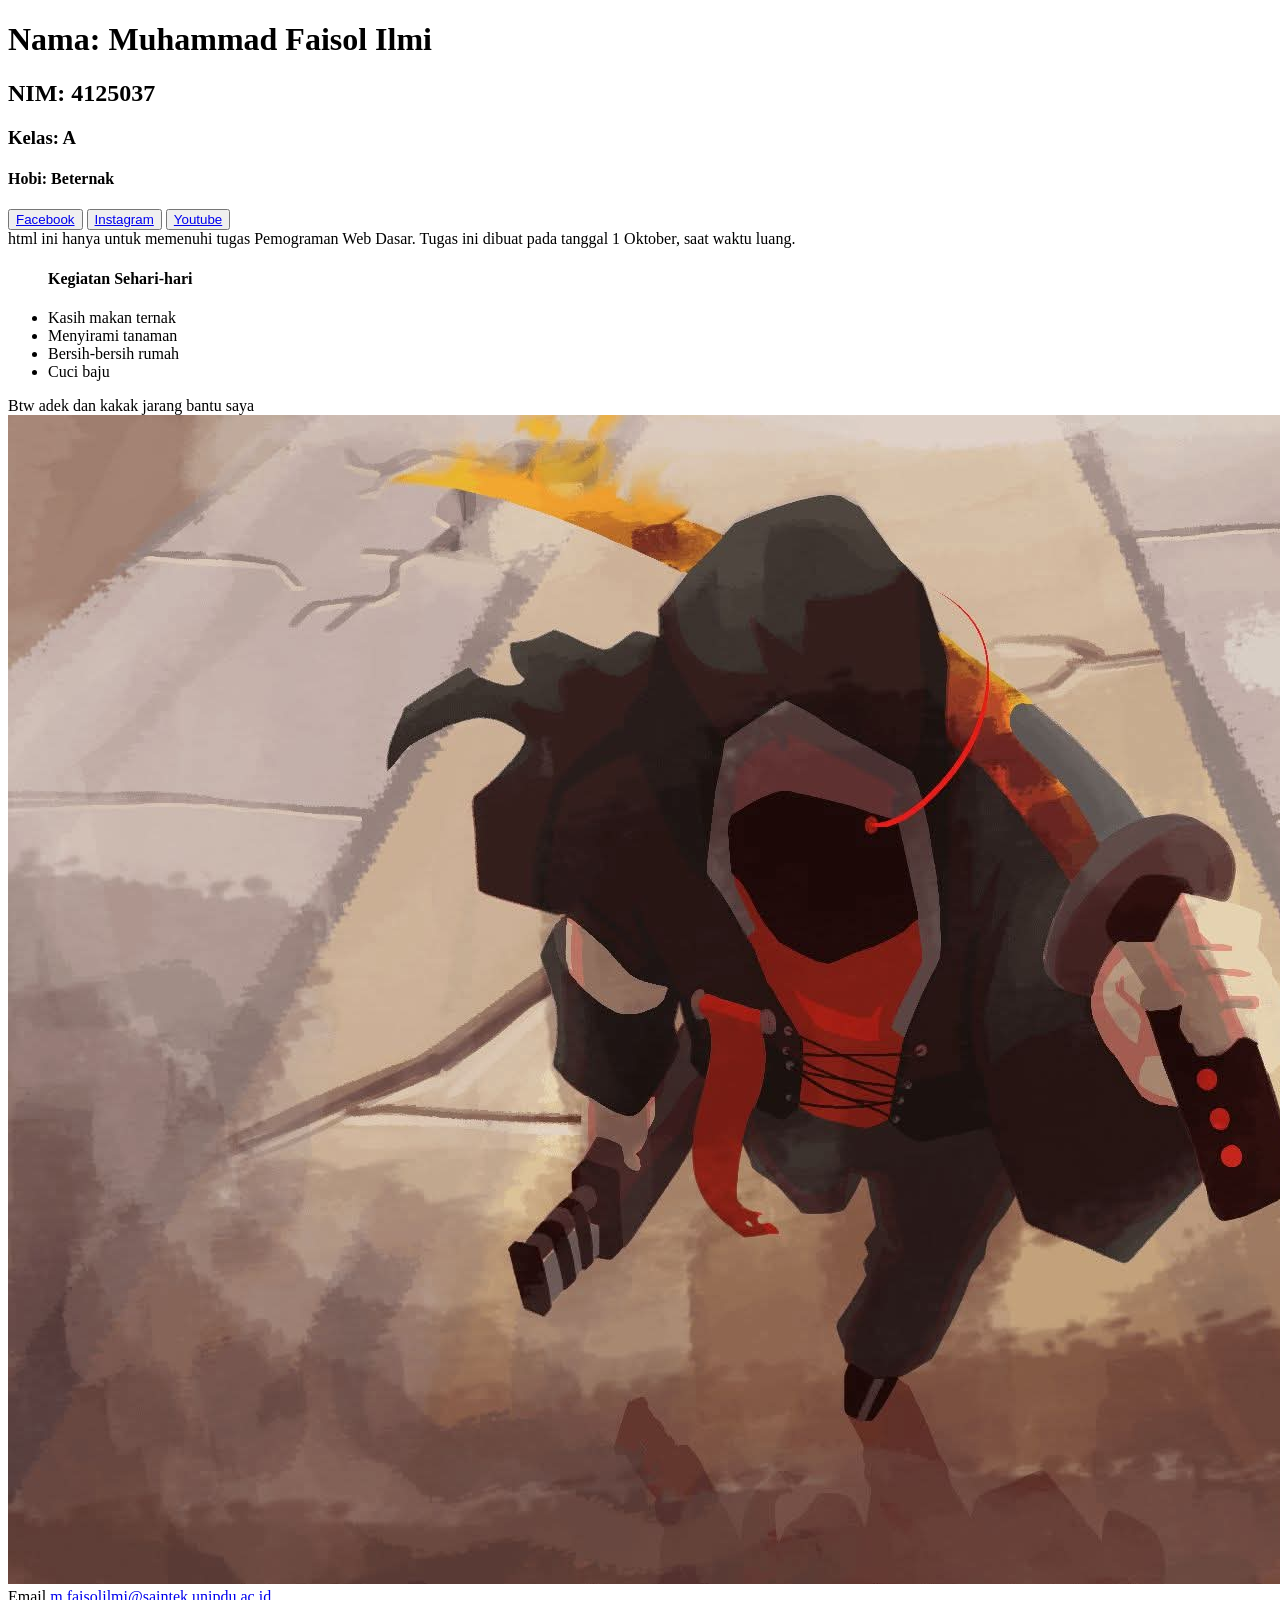
==== Belajar HTML/Praktek 2/4125037_Muhammad Faisol Ilmi-profil.html @ 5f5f9f75 "Add files via upload" ====
<!DOCTYPE html>
<html lang="id">
    <head>
        <meta charset="UTF-8">
            <title>Muhammad Faisol Ilmi</title>
    </head>
            <header>
                 <h1>Nama: Muhammad Faisol Ilmi </h1> 
                 <h2>NIM: 4125037</h2>
                 <h3>Kelas: A</h3>
                 <h4>Hobi: Beternak</h4>
            </header>
        
    <body>
        <nav>
           <button> <a href="https://www.facebook.com">Facebook</a> </button>
           <button> <a href="https://www.instagram.com">Instagram</a> </button>
           <button> <a href="https://www.youtube.com">Youtube</a> </button> 
        </nav>

        <main>
            <section>html ini hanya untuk memenuhi tugas Pemograman Web Dasar. Tugas ini dibuat pada tanggal 1 Oktober, saat waktu luang.</section>
            <ul>
                <h4>Kegiatan Sehari-hari</h4>
                <li>Kasih makan ternak</li>
                <li>Menyirami tanaman</li>
                <li>Bersih-bersih rumah</li>
                <li>Cuci baju</li>
            </ul>
            <aside>Btw adek dan kakak jarang bantu saya</aside>
        </main>

        <img src="Walpapper.jpg" alt="Wallpaper laptop saya">

    </body>

    <footer>
        Email <a href="m.faisolilmi@saintek.unipdu.ac.id">m.faisolilmi@saintek.unipdu.ac.id</a>
    </footer>

</html>
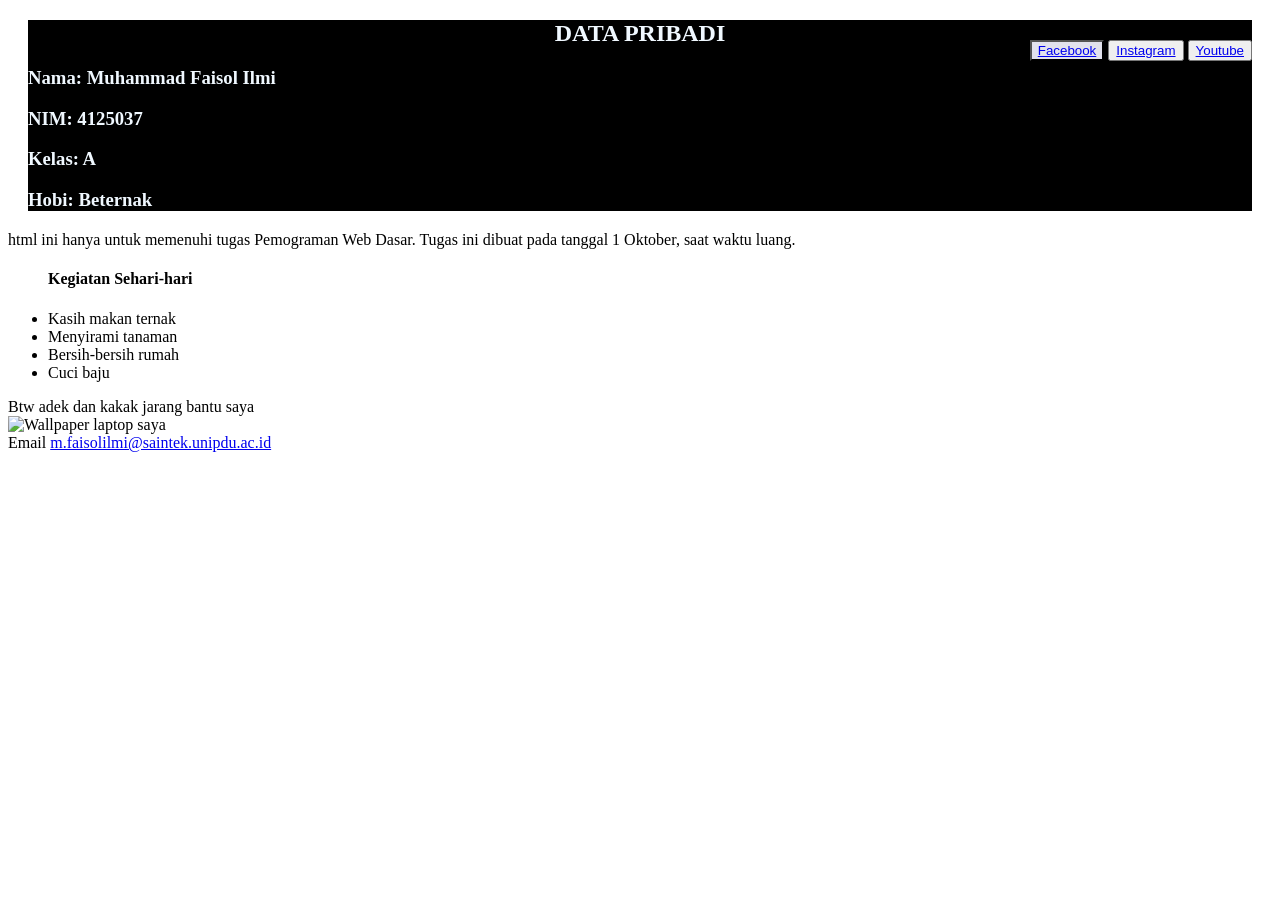
==== commit ba8b98a9: "Menambahkan file css" ====
--- a/Belajar HTML/Praktek 2/4125037_Muhammad Faisol Ilmi-profil.html
+++ b/Belajar HTML/Praktek 2/4125037_Muhammad Faisol Ilmi-profil.html
@@ -3,19 +3,23 @@
     <head>
         <meta charset="UTF-8">
             <title>Muhammad Faisol Ilmi</title>
+        <link rel="stylesheet" href="css/style.css">
     </head>
-            <header>
-                 <h1>Nama: Muhammad Faisol Ilmi </h1> 
-                 <h2>NIM: 4125037</h2>
-                 <h3>Kelas: A</h3>
-                 <h4>Hobi: Beternak</h4>
-            </header>
         
     <body>
+
+        <header>
+             <center><h2>DATA PRIBADI</h2> </center>
+             <h3>Nama: Muhammad Faisol Ilmi </h3> 
+             <h3>NIM: 4125037</h3>
+             <h3>Kelas: A</h3>
+             <h3>Hobi: Beternak</h3>
+        </header>
+        
         <nav>
-           <button> <a href="https://www.facebook.com">Facebook</a> </button>
-           <button> <a href="https://www.instagram.com">Instagram</a> </button>
-           <button> <a href="https://www.youtube.com">Youtube</a> </button> 
+           <button class="URL-fb"> <a href="https://www.facebook.com">Facebook</a> </button>
+           <button class="URL-ig"> <a href="https://www.instagram.com">Instagram</a> </button>
+           <button class="URL-yt"> <a href="https://www.youtube.com">Youtube</a> </button> 
         </nav>
 
         <main>
@@ -30,7 +34,7 @@
             <aside>Btw adek dan kakak jarang bantu saya</aside>
         </main>
 
-        <img src="Walpapper.jpg" alt="Wallpaper laptop saya">
+        <img class="img" src="img/Walpapper.jpg" alt="Wallpaper laptop saya">
 
     </body>
 
--- a/Belajar HTML/Praktek 2/css/style.css
+++ b/Belajar HTML/Praktek 2/css/style.css
@@ -0,0 +1,30 @@
+* { box-sizing: border-box; }
+
+header {
+    color: aliceblue;
+   background-color:black ; 
+   padding: -20px;
+   bottom: 30px;
+   margin: 20px;
+
+}
+
+body {
+    position: relative;
+}
+
+nav {
+    position: absolute;
+    top: 20px;
+    right: 20px;
+}
+.URL-fb {
+    margin-left: 5px;
+    color: rgb(1, 10, 18);
+    background-color: rgb(226, 226, 237);
+}
+
+.img {
+    width: 50%;
+
+}
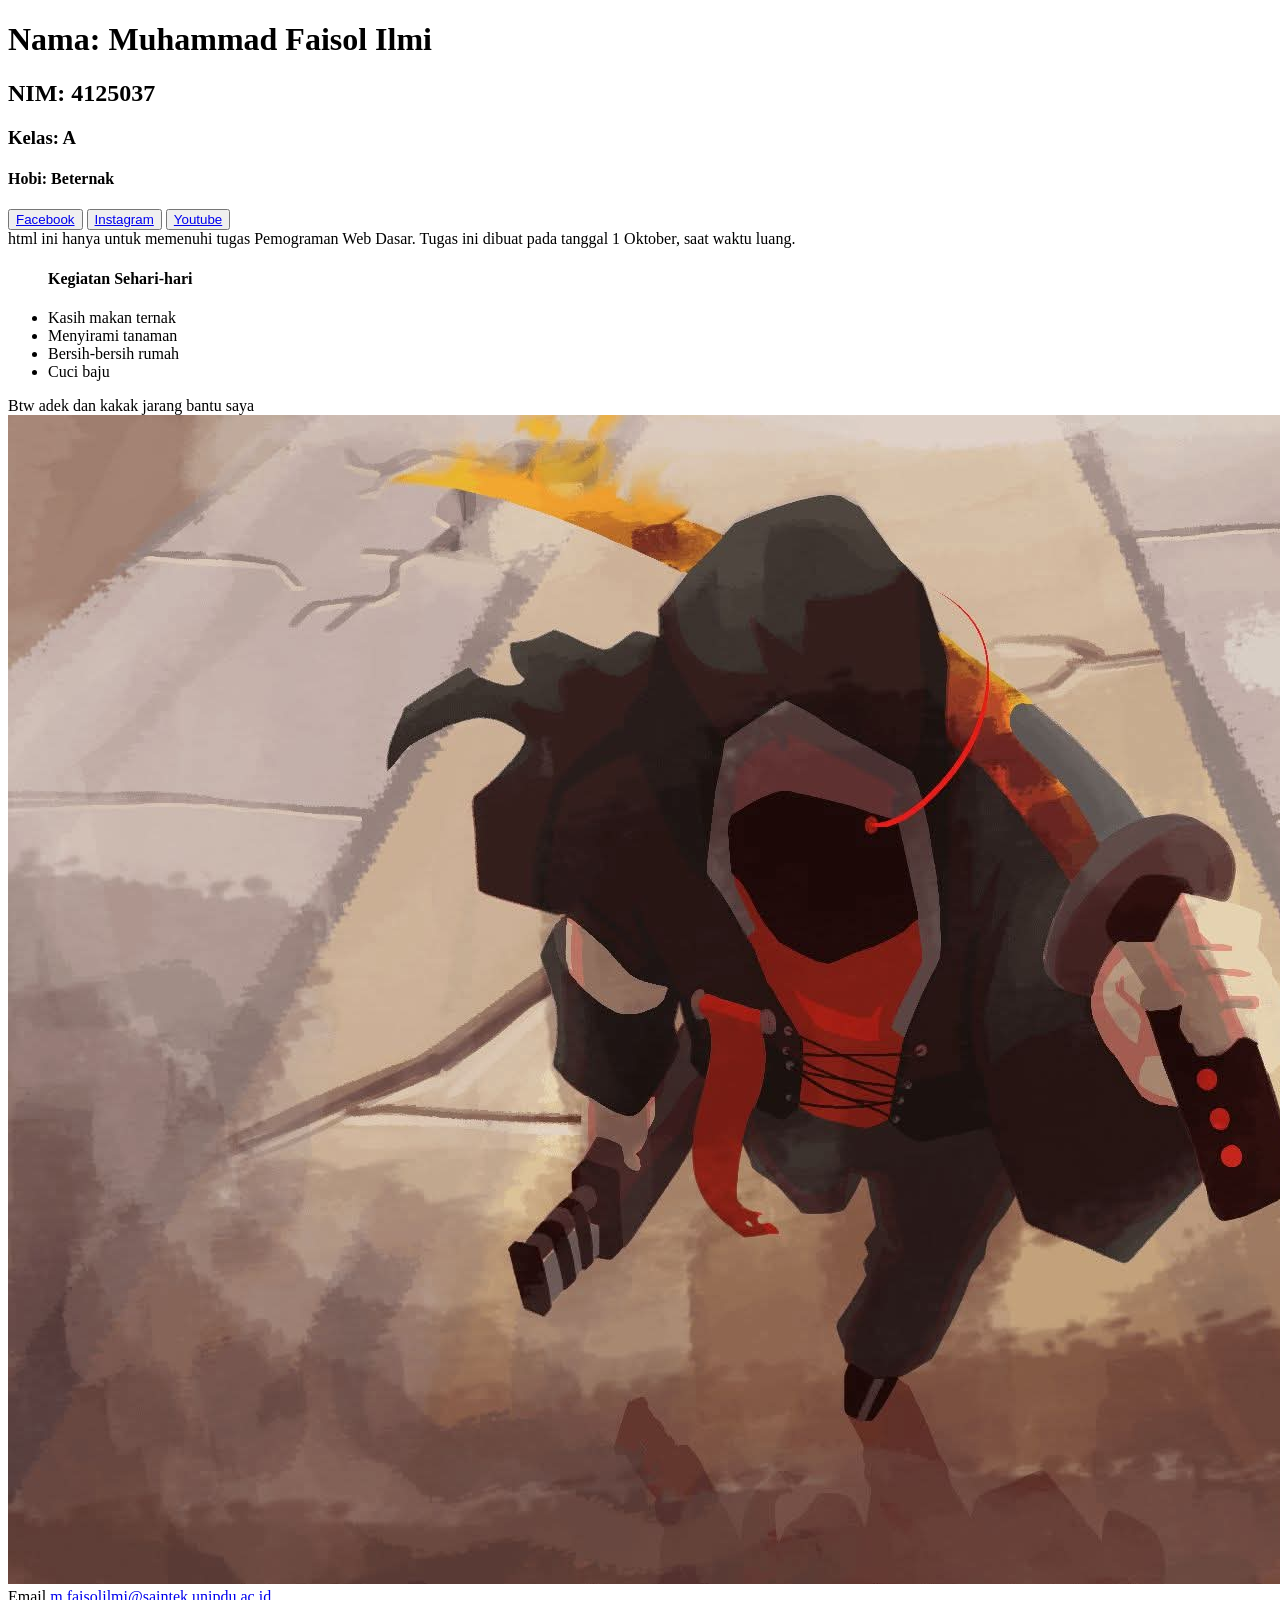
==== commit f152c014: "Mengganti Folder" ====
--- a/Belajar HTML/Praktek 2/4125037_Muhammad Faisol Ilmi-profil.html
+++ b/Belajar HTML/Praktek 2/4125037_Muhammad Faisol Ilmi-profil.html
@@ -2,24 +2,20 @@
 <html lang="id">
     <head>
         <meta charset="UTF-8">
-            <title>Muhammad Faisol Ilmi</title>
-        <link rel="stylesheet" href="css/style.css">
+            <title>Percobaan</title>
     </head>
-        
+            <header>
+                 <h1>Nama: Muhammad Faisol Ilmi </h1> 
+                 <h2>NIM: 4125037</h2>
+                 <h3>Kelas: A</h3>
+                 <h4>Hobi: Beternak</h4>
+            </header>
+
     <body>
-
-        <header>
-             <center><h2>DATA PRIBADI</h2> </center>
-             <h3>Nama: Muhammad Faisol Ilmi </h3> 
-             <h3>NIM: 4125037</h3>
-             <h3>Kelas: A</h3>
-             <h3>Hobi: Beternak</h3>
-        </header>
-        
         <nav>
-           <button class="URL-fb"> <a href="https://www.facebook.com">Facebook</a> </button>
-           <button class="URL-ig"> <a href="https://www.instagram.com">Instagram</a> </button>
-           <button class="URL-yt"> <a href="https://www.youtube.com">Youtube</a> </button> 
+           <button> <a href="https://www.facebook.com">Facebook</a> </button>
+           <button> <a href="https://www.instagram.com">Instagram</a> </button>
+           <button> <a href="https://www.youtube.com">Youtube</a> </button>            
         </nav>
 
         <main>
@@ -34,7 +30,7 @@
             <aside>Btw adek dan kakak jarang bantu saya</aside>
         </main>
 
-        <img class="img" src="img/Walpapper.jpg" alt="Wallpaper laptop saya">
+        <img src="Walpapper.jpg" alt="Foto wallpaper saya">
 
     </body>
 
